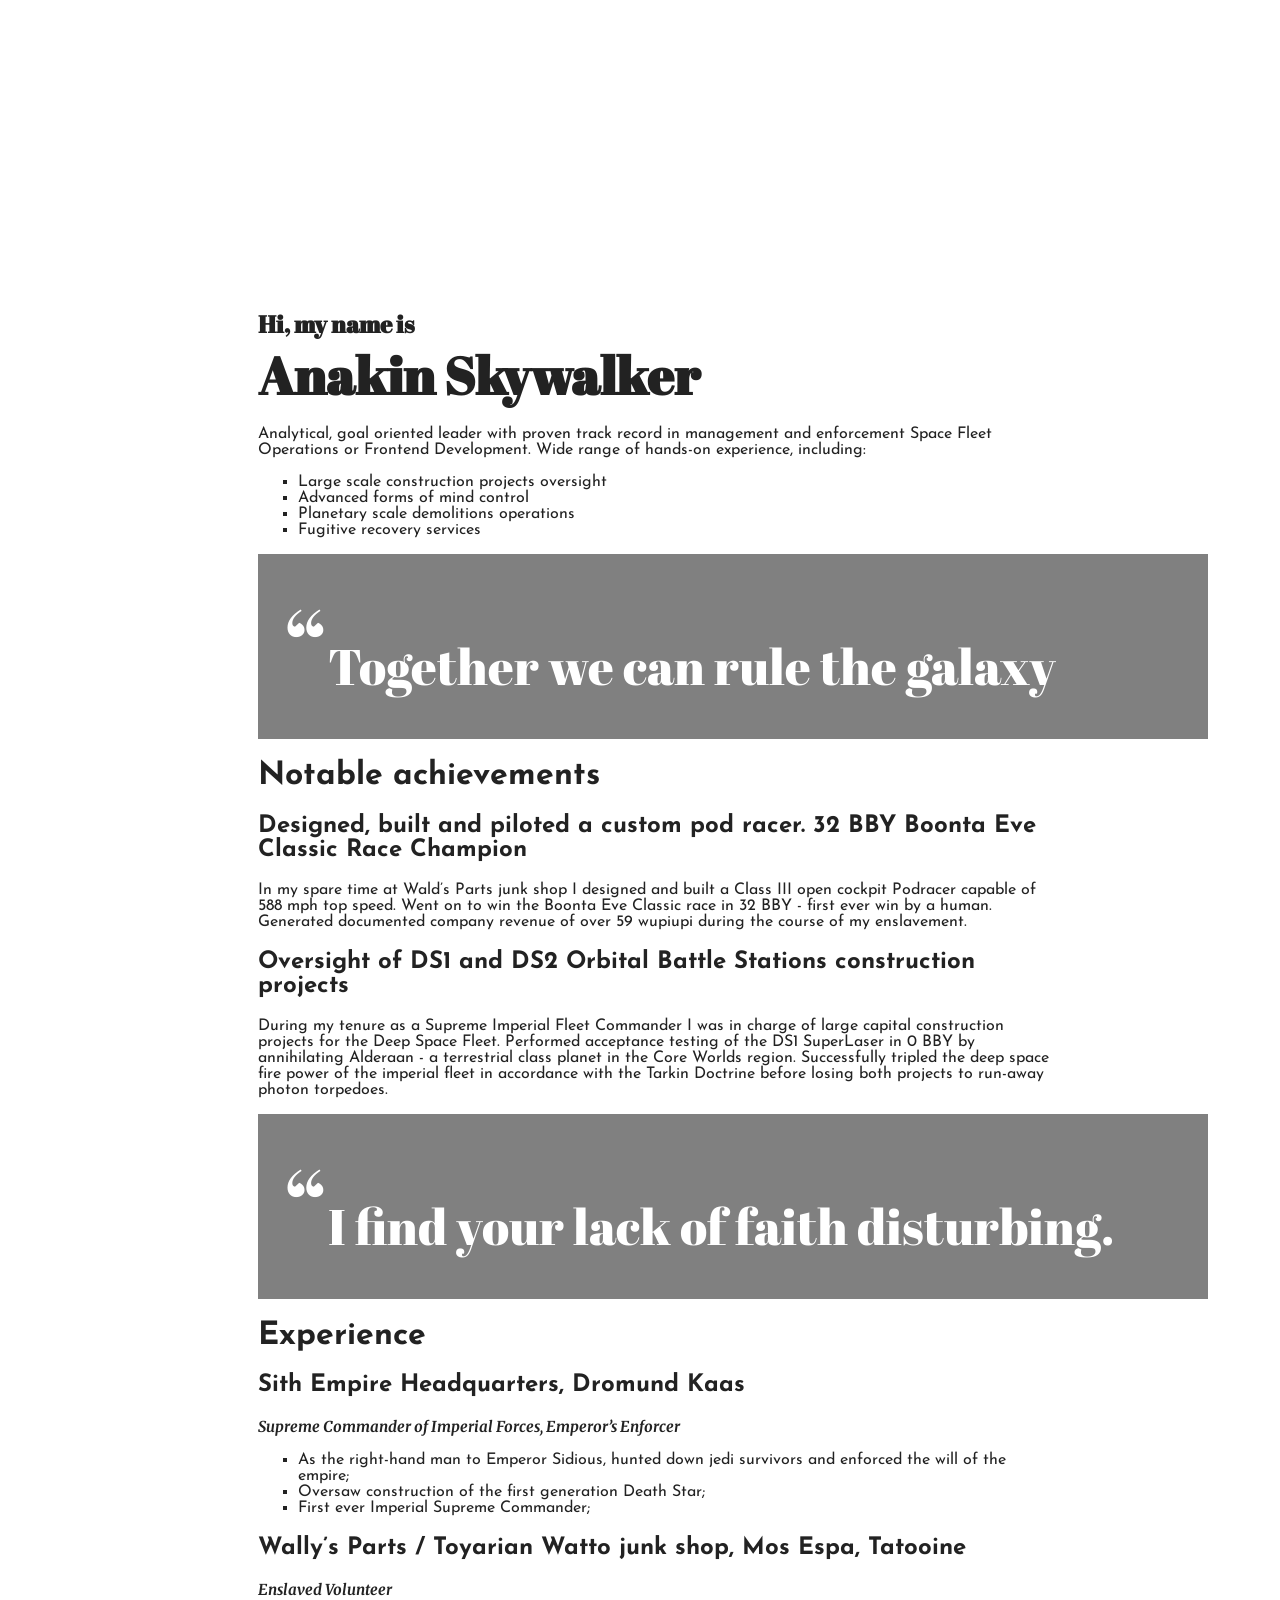
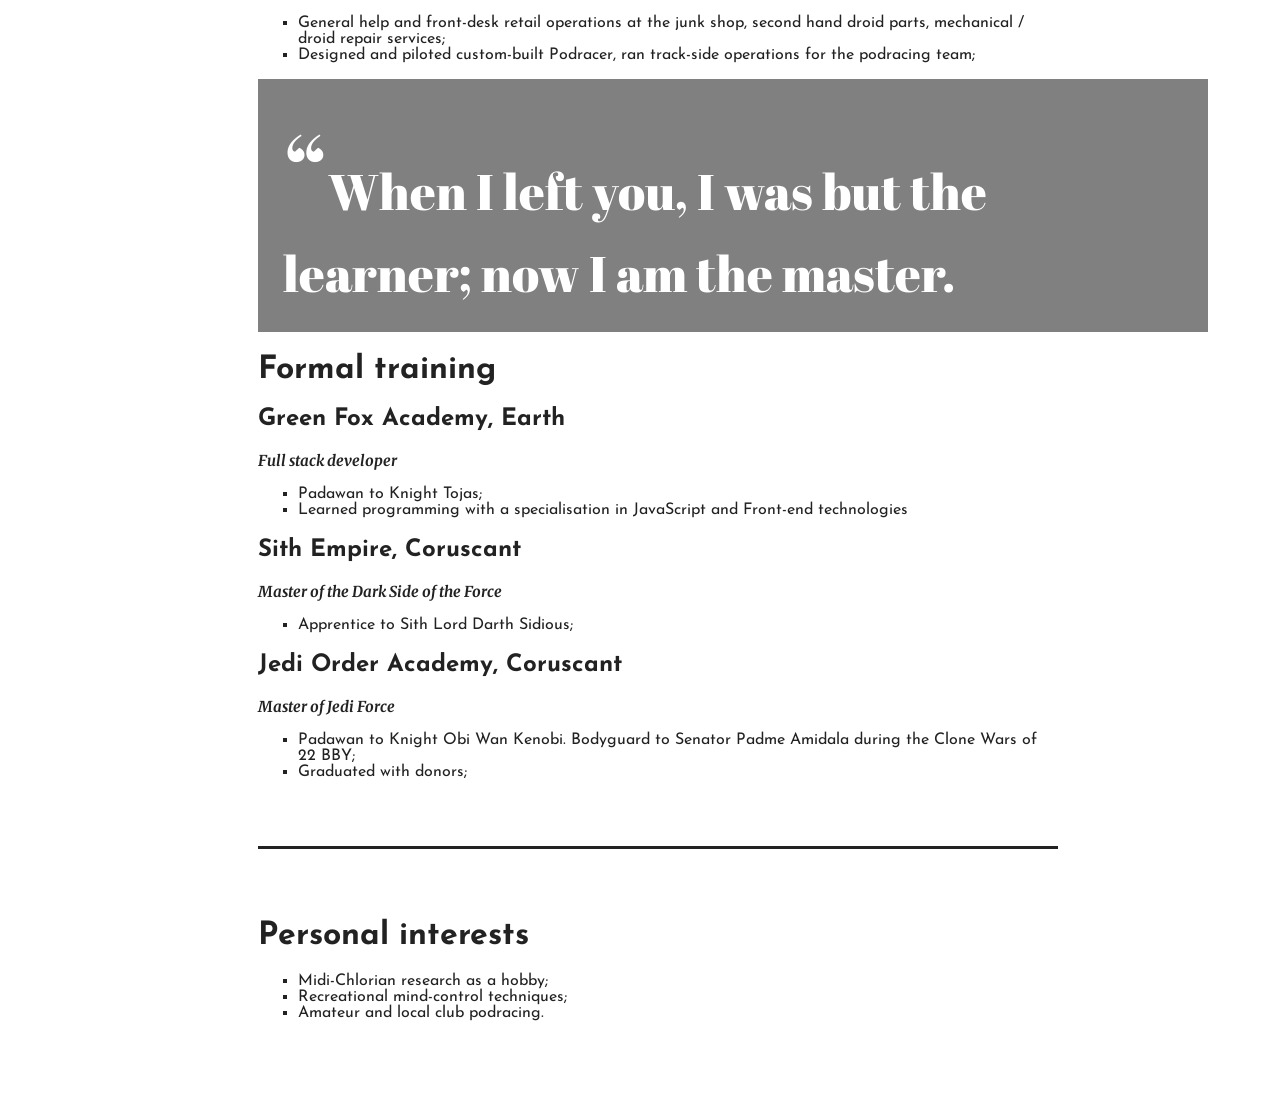
==== index.html @ 755c8162 "Adding files Create website" ====
<!DOCTYPE html>
<html lang="en" >
<head>
  <meta charset="UTF-8">
  <title>CodePen - My first website</title>
   <link href="https://fonts.googleapis.com/css2?family=Abril+Fatface&family=Josefin+Sans&family=Merriweather:ital@0;1&display=swap" rel="stylesheet"> <link rel="stylesheet" href="./style.css">

</head>
<body>
<!-- partial:index.partial.html -->
<container>
<header class="abril">
  <h1 class="small">Hi, my name is</h1>
  <h1 class="big">Anakin Skywalker</h1>
</header>

<main class="josefine">
<p>Analytical, goal oriented leader with proven track record in management and enforcement Space Fleet Operations or Frontend Development. Wide range of hands-on experience, including:
</p>
  <ul>
    <li>Large scale construction projects oversight</li>
    <li>Advanced forms of mind control</li>
    <li>Planetary scale demolitions operations</li>
    <li>Fugitive recovery services</li>
  </ul>

<blockquote class="abril">Together we can rule the galaxy</blockquote>
  
<h1>Notable achievements</h1>

<h2>Designed, built and piloted a custom pod racer. 32 BBY Boonta Eve Classic Race Champion</h2>
  
<p>In my spare time at Wald’s Parts junk shop I designed and built a Class III open cockpit Podracer capable of 588 mph top speed. Went on to win the Boonta Eve Classic race in 32 BBY - first ever win by a human. Generated documented company revenue of over 59 wupiupi during the course of my enslavement.
</p>
  
<h2>Oversight of DS1 and DS2 Orbital Battle Stations construction projects</h2>
  
<p>During my tenure as a Supreme Imperial Fleet Commander I was in charge of large capital construction projects for the Deep Space Fleet. Performed acceptance testing of the DS1 SuperLaser in 0 BBY by annihilating Alderaan - a terrestrial class planet in the Core Worlds region. Successfully tripled the deep space fire power of the imperial fleet in accordance with the Tarkin Doctrine before losing both projects to run-away photon torpedoes.
</p>
  
<blockquote class="abril">I find your lack of faith disturbing.</blockquote>
  
<h1>Experience</h1>
  
<h2>Sith Empire Headquarters, Dromund Kaas</h2>
<h3>Supreme Commander of Imperial Forces, Emperor’s Enforcer</h3>
  <ul>
    <li>As the right-hand man to Emperor Sidious, hunted down jedi survivors and enforced the will of the empire;</li>
    <li>Oversaw construction of the first generation Death Star;</li>
    <li>First ever Imperial Supreme Commander;</li>
  </ul>
  
<h2>Wally’s Parts / Toyarian Watto junk shop, Mos Espa, Tatooine</h2>
<h3>Enslaved Volunteer</h3>
  <ul>
    <li>General help and front-desk retail operations at the junk shop, second hand droid parts, mechanical / droid repair services;</li>
    <li>Designed and piloted custom-built Podracer, ran track-side operations for the podracing team;</li>
  </ul>

<blockquote class="abril">When I left you, I was but the learner; now I am the master.</blockquote>

<h1>Formal training</h1>
  
<h2>Green Fox Academy, Earth</h2>
<h3>Full stack developer</h3>
  <ul>
    <li>Padawan to Knight Tojas;</li>
    <li>Learned programming with a specialisation in JavaScript and Front-end technologies</li>
  </ul>
  
<h2>Sith Empire, Coruscant</h2>
<h3>Master of the Dark Side of the Force</h3>
  <ul>
    <li>Apprentice to Sith Lord Darth Sidious;</li>
  </ul>

<h2>Jedi Order Academy, Coruscant</h2>
<h3>Master of Jedi Force</h3>
  <ul>
    <li>Padawan to Knight Obi Wan Kenobi. Bodyguard to Senator Padme Amidala during the Clone Wars of 22 BBY;</li>
    <li>Graduated with donors;</li>
  </ul>
</main>

<footer class="josefine">
<h1>Personal interests</h1>
  <ul>
    <li>Midi-Chlorian research as a hobby;</li>
    <li>Recreational mind-control techniques;</li>
    <li>Amateur and local club podracing.</li>
  </ul>
</footer>
</container>
<!-- partial -->
  
</body>
</html>
---- style.css ----
container {
  display: flex;
  flex-direction: column;
  width: 1300px;
  margin: 0 auto;
}

header {
  color: #222;
  position: relative;
  background: url(http://stayathome-syllabus.greenfox.academy/week01/assets/first-website-header.png);
  background-size: cover;
  background-position: center;
  background-repeat: no-repeat;
}

.small {
  font-size: 24px;
  width: 800px;
  margin: 300px auto 0; 
}

.big {
  font-size: 52px;
  width: 800px;
  margin: auto; 
}

main {
  width: 800px;
  margin: auto;
}

footer {
  width: 800px;
  margin: 50px auto;
  border-top: solid 3px;
  padding-top: 50px;
}
.josefine {
  font-family: "Josefin sans";
  color: #222
}

blockquote::before {
 content: '“';
 font-family: "Abril fatface", cursive;
 font-size: 100px;
/*  position: relative; */
 top: 0px;
}

blockquote {
  font-size: 50px;
  color: white;
  background: grey;
  width: 900px;
  vertical-align: center;
  padding: 25px;
  margin: auto;
}

.abril {
  font-family: "Abril fatface", cursive;
}

h3 {
  font-family: "Merriweather";
  font-style: italic;
  font-size: 15px;
}

ul {
  list-style-type: square;
}
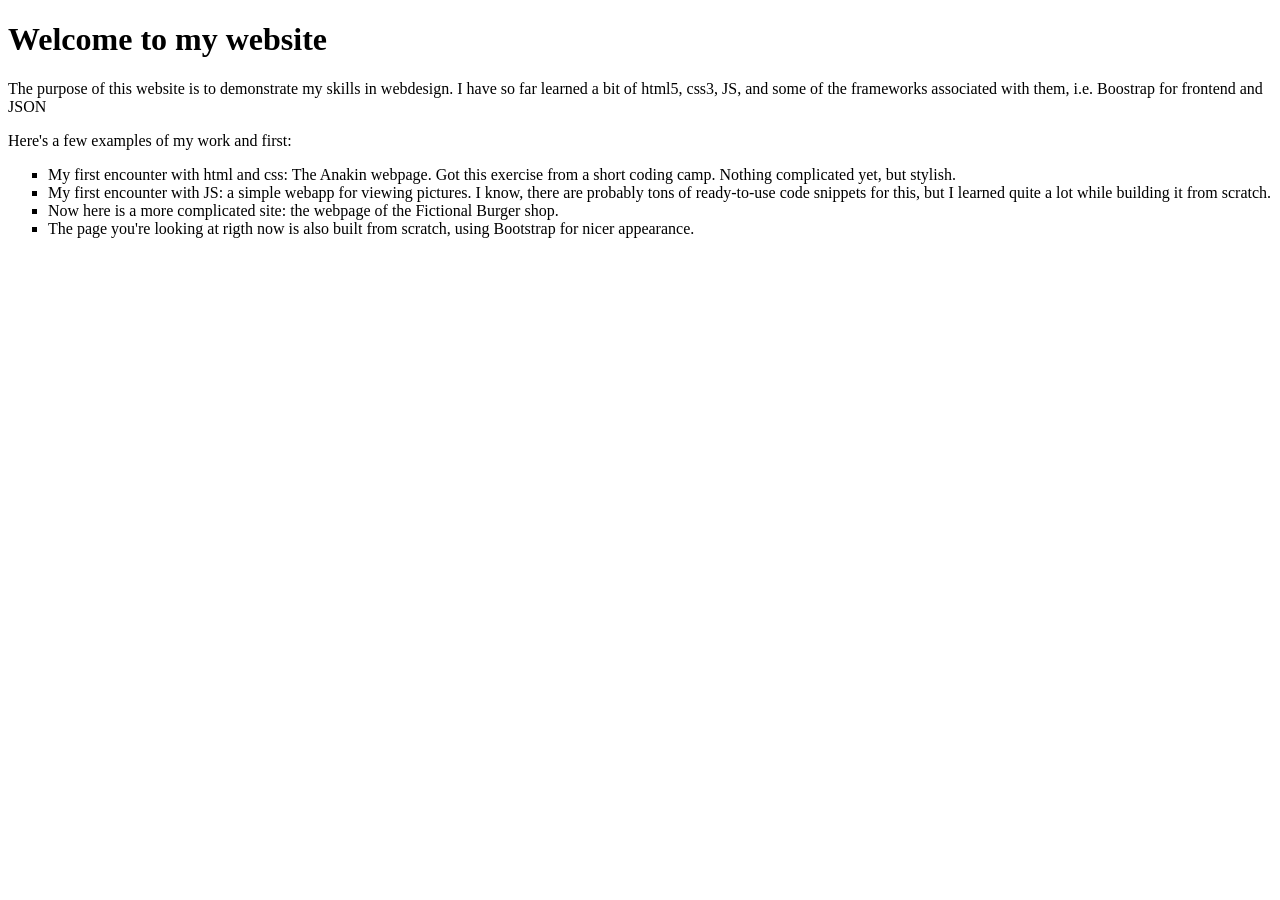
==== commit f067e50f: "restructuring Moving anakin and creating a new index with some content." ====
--- a/index.html
+++ b/index.html
@@ -1,97 +1,20 @@
 <!DOCTYPE html>
-<html lang="en" >
+<html lang="en">
 <head>
-  <meta charset="UTF-8">
-  <title>CodePen - My first website</title>
-   <link href="https://fonts.googleapis.com/css2?family=Abril+Fatface&family=Josefin+Sans&family=Merriweather:ital@0;1&display=swap" rel="stylesheet"> <link rel="stylesheet" href="./style.css">
-
+    <meta charset="UTF-8">
+    <meta name="viewport" content="width=device-width, initial-scale=1.0">
+    <title>My website</title>
+    <link href="style.css" rel="stylesheet">
 </head>
 <body>
-<!-- partial:index.partial.html -->
-<container>
-<header class="abril">
-  <h1 class="small">Hi, my name is</h1>
-  <h1 class="big">Anakin Skywalker</h1>
-</header>
-
-<main class="josefine">
-<p>Analytical, goal oriented leader with proven track record in management and enforcement Space Fleet Operations or Frontend Development. Wide range of hands-on experience, including:
-</p>
-  <ul>
-    <li>Large scale construction projects oversight</li>
-    <li>Advanced forms of mind control</li>
-    <li>Planetary scale demolitions operations</li>
-    <li>Fugitive recovery services</li>
-  </ul>
-
-<blockquote class="abril">Together we can rule the galaxy</blockquote>
-  
-<h1>Notable achievements</h1>
-
-<h2>Designed, built and piloted a custom pod racer. 32 BBY Boonta Eve Classic Race Champion</h2>
-  
-<p>In my spare time at Wald’s Parts junk shop I designed and built a Class III open cockpit Podracer capable of 588 mph top speed. Went on to win the Boonta Eve Classic race in 32 BBY - first ever win by a human. Generated documented company revenue of over 59 wupiupi during the course of my enslavement.
-</p>
-  
-<h2>Oversight of DS1 and DS2 Orbital Battle Stations construction projects</h2>
-  
-<p>During my tenure as a Supreme Imperial Fleet Commander I was in charge of large capital construction projects for the Deep Space Fleet. Performed acceptance testing of the DS1 SuperLaser in 0 BBY by annihilating Alderaan - a terrestrial class planet in the Core Worlds region. Successfully tripled the deep space fire power of the imperial fleet in accordance with the Tarkin Doctrine before losing both projects to run-away photon torpedoes.
-</p>
-  
-<blockquote class="abril">I find your lack of faith disturbing.</blockquote>
-  
-<h1>Experience</h1>
-  
-<h2>Sith Empire Headquarters, Dromund Kaas</h2>
-<h3>Supreme Commander of Imperial Forces, Emperor’s Enforcer</h3>
-  <ul>
-    <li>As the right-hand man to Emperor Sidious, hunted down jedi survivors and enforced the will of the empire;</li>
-    <li>Oversaw construction of the first generation Death Star;</li>
-    <li>First ever Imperial Supreme Commander;</li>
-  </ul>
-  
-<h2>Wally’s Parts / Toyarian Watto junk shop, Mos Espa, Tatooine</h2>
-<h3>Enslaved Volunteer</h3>
-  <ul>
-    <li>General help and front-desk retail operations at the junk shop, second hand droid parts, mechanical / droid repair services;</li>
-    <li>Designed and piloted custom-built Podracer, ran track-side operations for the podracing team;</li>
-  </ul>
-
-<blockquote class="abril">When I left you, I was but the learner; now I am the master.</blockquote>
-
-<h1>Formal training</h1>
-  
-<h2>Green Fox Academy, Earth</h2>
-<h3>Full stack developer</h3>
-  <ul>
-    <li>Padawan to Knight Tojas;</li>
-    <li>Learned programming with a specialisation in JavaScript and Front-end technologies</li>
-  </ul>
-  
-<h2>Sith Empire, Coruscant</h2>
-<h3>Master of the Dark Side of the Force</h3>
-  <ul>
-    <li>Apprentice to Sith Lord Darth Sidious;</li>
-  </ul>
-
-<h2>Jedi Order Academy, Coruscant</h2>
-<h3>Master of Jedi Force</h3>
-  <ul>
-    <li>Padawan to Knight Obi Wan Kenobi. Bodyguard to Senator Padme Amidala during the Clone Wars of 22 BBY;</li>
-    <li>Graduated with donors;</li>
-  </ul>
-</main>
-
-<footer class="josefine">
-<h1>Personal interests</h1>
-  <ul>
-    <li>Midi-Chlorian research as a hobby;</li>
-    <li>Recreational mind-control techniques;</li>
-    <li>Amateur and local club podracing.</li>
-  </ul>
-</footer>
-</container>
-<!-- partial -->
-  
+    <h1>Welcome to my website</h1>
+    <p>The purpose of this website is to demonstrate my skills in webdesign. I have so far learned a bit of html5, css3, JS, and some of the frameworks associated with them, i.e. Boostrap for frontend and JSON</p>
+    <p>Here's a few examples of my work and first:</p>
+    <ul>
+        <li>My first encounter with html and css: The Anakin webpage. Got this exercise from a short coding camp. Nothing complicated yet, but stylish.</li>
+        <li>My first encounter with JS: a simple webapp for viewing pictures. I know, there are probably tons of ready-to-use code snippets for this, but I learned quite a lot while building it from scratch.</li>
+        <li>Now here is a more complicated site: the webpage of the Fictional Burger shop.</li>
+        <li>The page you're looking at rigth now is also built from scratch, using Bootstrap for nicer appearance.</li>
+    </ul>
 </body>
-</html>
+</html>
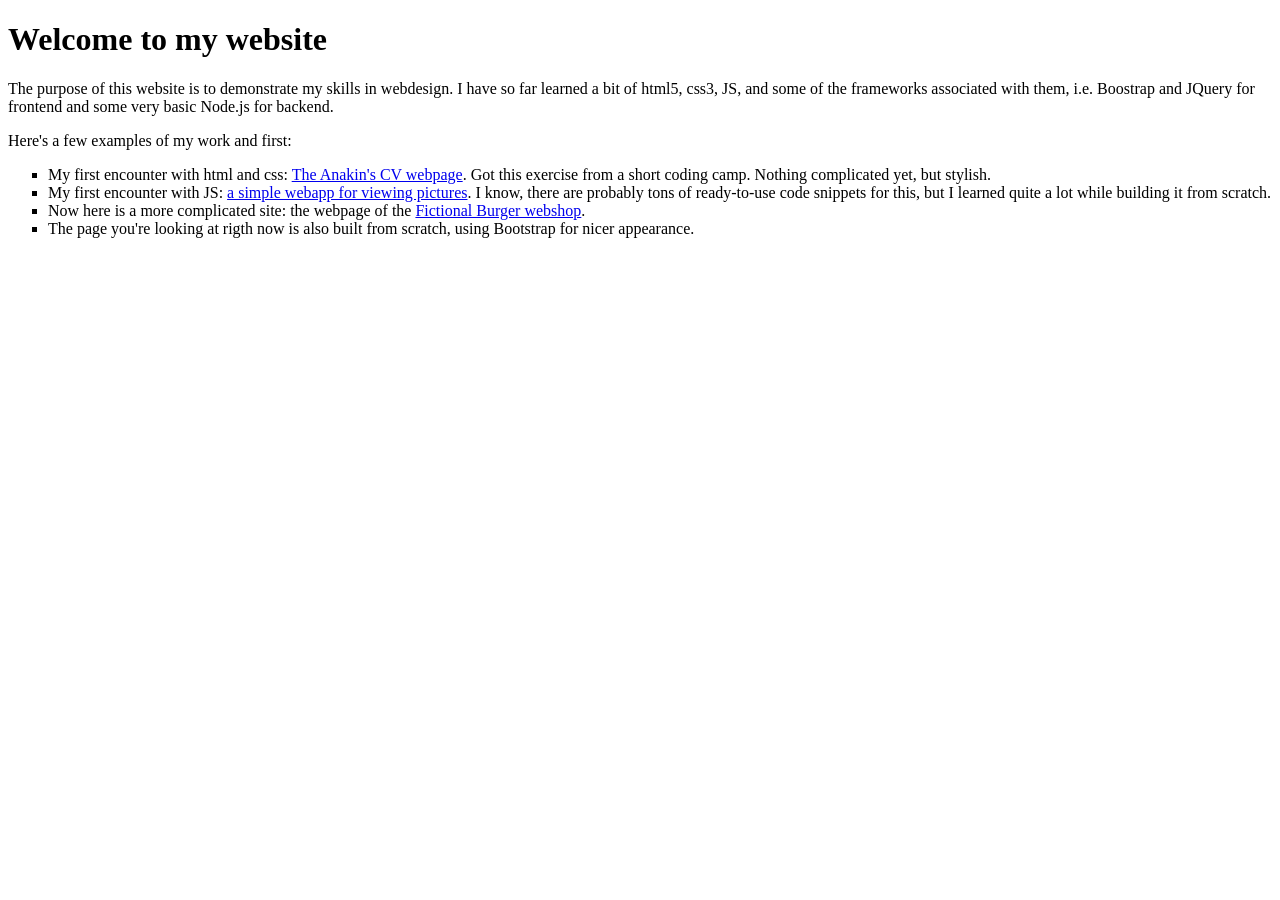
==== commit cec8b25c: "Adding some content Burger and webapp files added to the folders." ====
--- a/index.html
+++ b/index.html
@@ -8,12 +8,12 @@
 </head>
 <body>
     <h1>Welcome to my website</h1>
-    <p>The purpose of this website is to demonstrate my skills in webdesign. I have so far learned a bit of html5, css3, JS, and some of the frameworks associated with them, i.e. Boostrap for frontend and JSON</p>
+    <p>The purpose of this website is to demonstrate my skills in webdesign. I have so far learned a bit of html5, css3, JS, and some of the frameworks associated with them, i.e. Boostrap and JQuery for frontend and some very basic Node.js for backend.</p>
     <p>Here's a few examples of my work and first:</p>
     <ul>
-        <li>My first encounter with html and css: The Anakin webpage. Got this exercise from a short coding camp. Nothing complicated yet, but stylish.</li>
-        <li>My first encounter with JS: a simple webapp for viewing pictures. I know, there are probably tons of ready-to-use code snippets for this, but I learned quite a lot while building it from scratch.</li>
-        <li>Now here is a more complicated site: the webpage of the Fictional Burger shop.</li>
+        <li>My first encounter with html and css: <a href="anakin/anakin.html">The Anakin's CV webpage</a>. Got this exercise from a short coding camp. Nothing complicated yet, but stylish.</li>
+        <li>My first encounter with JS: <a href="webapp/webapp.html">a simple webapp for viewing pictures</a>. I know, there are probably tons of ready-to-use code snippets for this, but I learned quite a lot while building it from scratch.</li>
+        <li>Now here is a more complicated site: the webpage of the <a href="burger/index.html">Fictional Burger webshop</a>.</li>
         <li>The page you're looking at rigth now is also built from scratch, using Bootstrap for nicer appearance.</li>
     </ul>
 </body>
